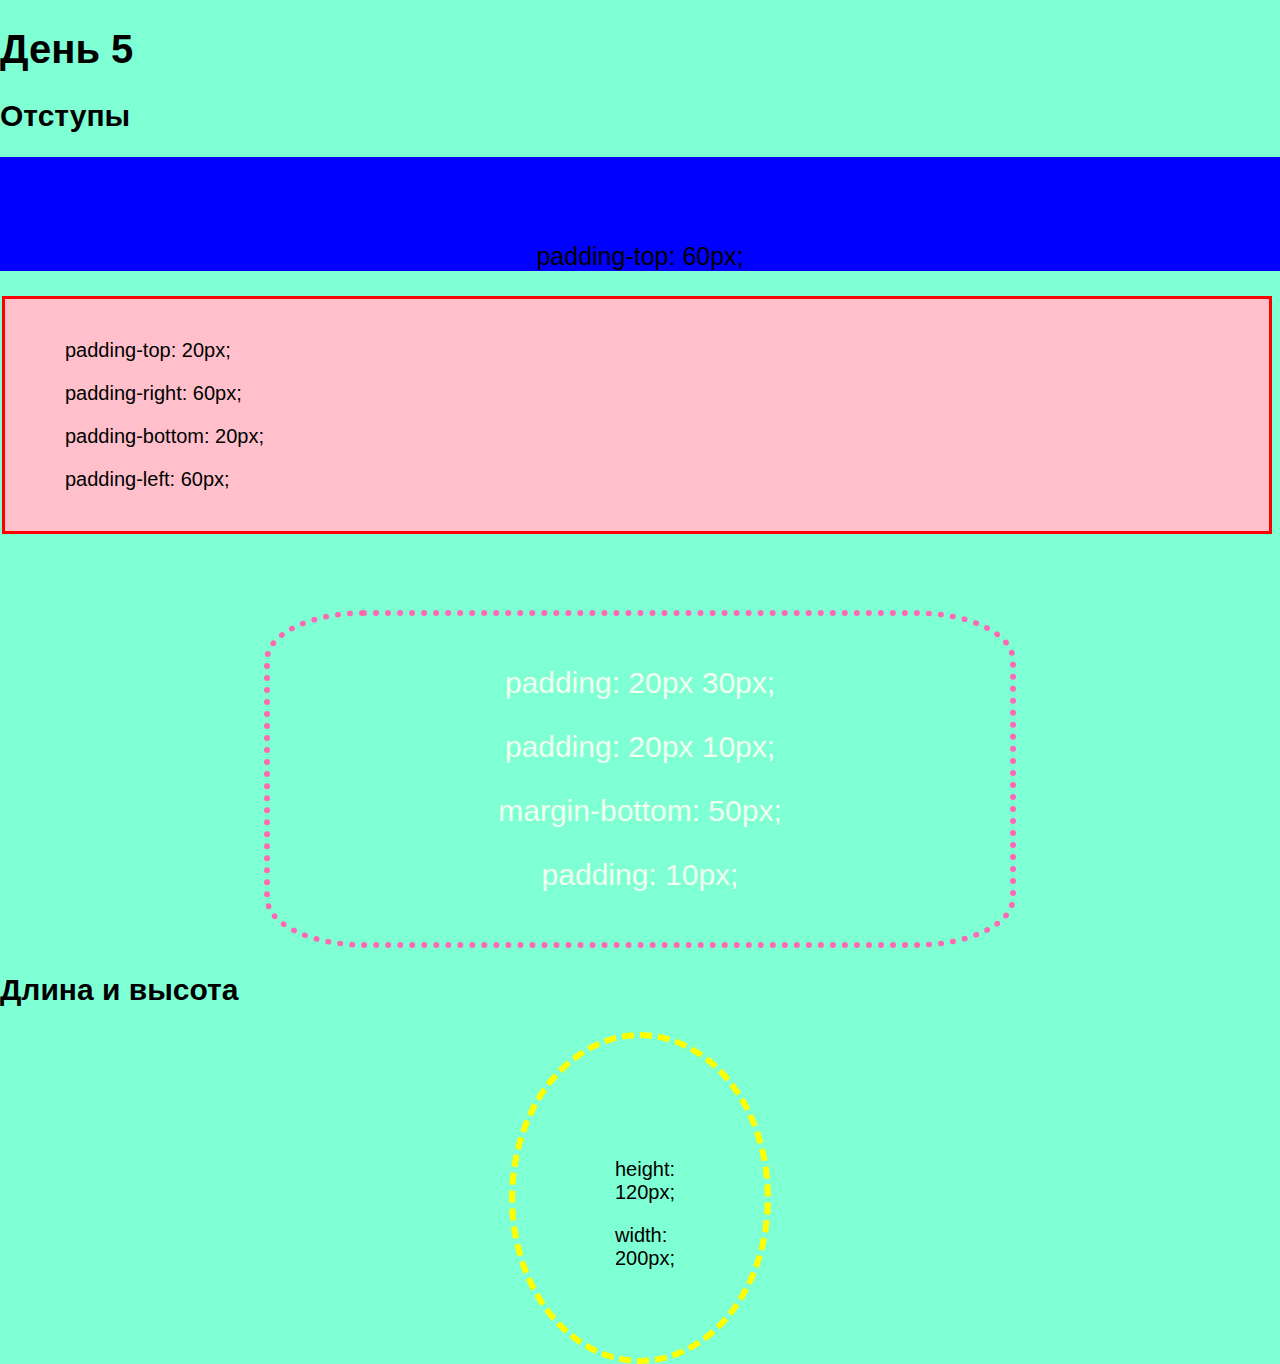
==== index.html @ 192b8429 "задание 5" ====
<!DOCTYPE html>
<html lang="en">
  <head>
    <meta charset="UTF-8" />
    <meta http-equiv="X-UA-Compatible" content="IE=edge" />
    <meta name="viewport" content="width=device-width, initial-scale=1.0" />
    <link rel="stylesheet" type="text/css" href="main.css" />
    <title>Document</title>
    <style>
      form {
        border: 3px dashed tomato;
      }
    </style>
  </head>

  <body>
    <div class="wrapper">
      <main class="page">
        <h1>День 5</h1>
        <h2>Отступы</h2>
        <div class="padding-60">
          <p>padding-top: 60px;</p>
        </div>
        <div class="padding-20-80">
          <p>padding-top: 20px;</p>
          <p>padding-right: 60px;</p>
          <p>padding-bottom: 20px;</p>
          <p>padding-left: 60px;</p>
        </div>

        <div class="margin">
          <p>padding: 20px 30px;</p>
          <div class="margin-bottom">
            <p>padding: 20px 10px;</p>
            <p>margin-bottom: 50px;</p>
          </div>
          <div class="padding-10">
            <p>padding: 10px;</p>
          </div>
        </div>

        <h2>Длина и высота</h2>
        <div class="height">
          <p>height: 120px;</p>
          <p>width: 200px;</p>
        </div>
      </main>
    </div>
  </body>
</html>
---- main.css ----
@import url('https://fonts.googleapis.com/css2?family=Roboto:wght@500;700;900&display=swap');

body {
    color: color gainsboro;
    font-size: 20px;
    padding: 0;
    margin: 0;
    font-family: sans-serif;
    background-color: aquamarine;
}

.padding-60 {
    padding-top: 60px;
    font-size: 25px;
    background: blue;
    text-align: center;
}

.padding-20-80 {
    padding: 20px 60px 20px 60px;
    border: 3px solid red;
    margin: 20px 8px 76px 2px;
    background: pink;
    text-align: justify;
}

.margin {
    padding: 20px;
    font-size: 30px;
    border: 6px dotted hotpink;
    margin: 0 auto;
    border-radius: 100px 100px / 50px;
    width: 700px;
    text-align: center;
    color:honeydew;
    background-image: url(https://s00.yaplakal.com/pics/pics_preview/1/5/3/15822351.jpg);
}

.height {
    border: 6px dashed yellow;
    margin: 0 auto 0;
    height: 120px;
    width: 50px;
    padding: 100px;
    border-radius: 50%;
    text-align: center;
}
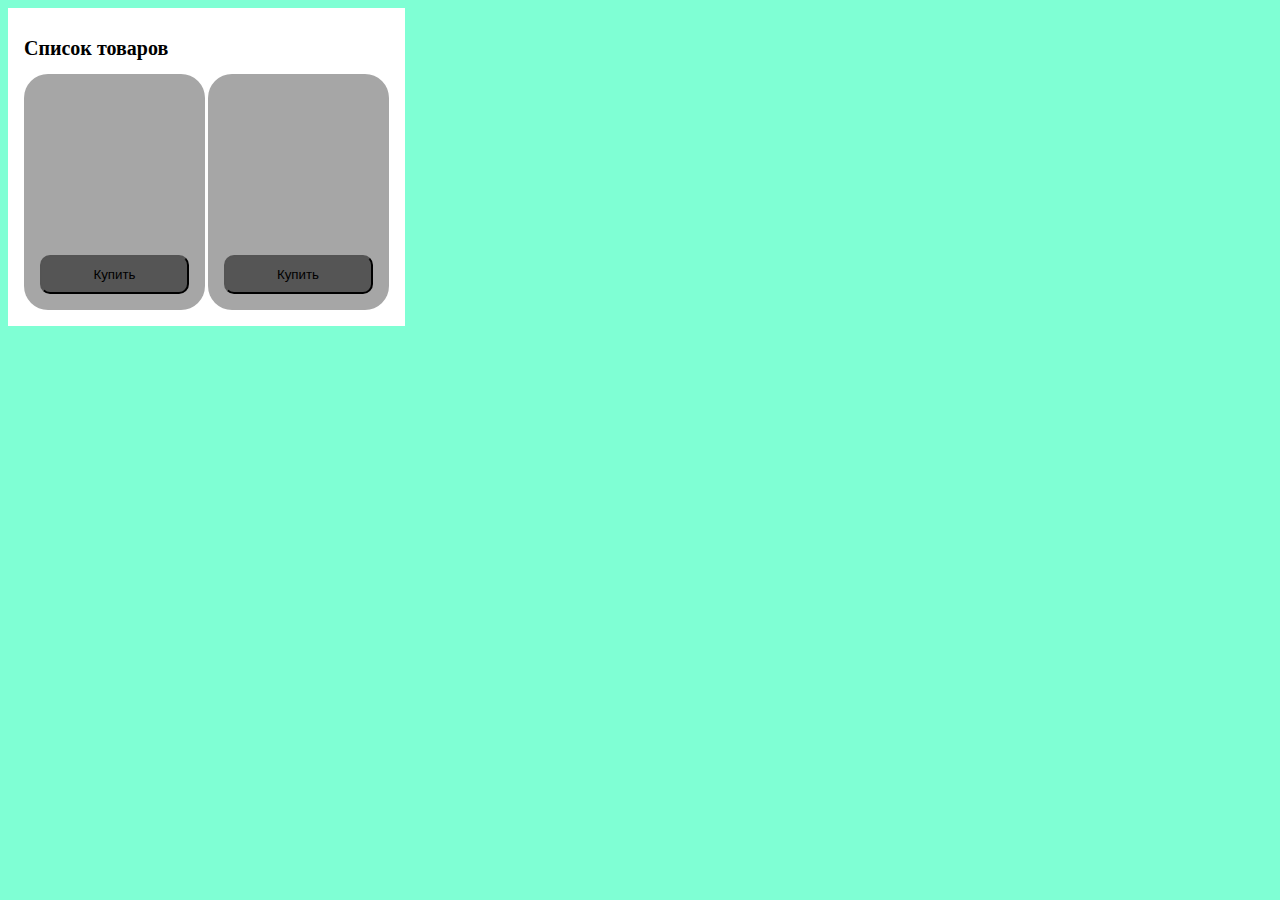
==== commit 14f83417: "Задание 6" ====
--- a/index.html
+++ b/index.html
@@ -6,45 +6,18 @@
     <meta name="viewport" content="width=device-width, initial-scale=1.0" />
     <link rel="stylesheet" type="text/css" href="main.css" />
     <title>Document</title>
-    <style>
-      form {
-        border: 3px dashed tomato;
-      }
-    </style>
   </head>
-
   <body>
-    <div class="wrapper">
-      <main class="page">
-        <h1>День 5</h1>
-        <h2>Отступы</h2>
-        <div class="padding-60">
-          <p>padding-top: 60px;</p>
-        </div>
-        <div class="padding-20-80">
-          <p>padding-top: 20px;</p>
-          <p>padding-right: 60px;</p>
-          <p>padding-bottom: 20px;</p>
-          <p>padding-left: 60px;</p>
-        </div>
-
-        <div class="margin">
-          <p>padding: 20px 30px;</p>
-          <div class="margin-bottom">
-            <p>padding: 20px 10px;</p>
-            <p>margin-bottom: 50px;</p>
-          </div>
-          <div class="padding-10">
-            <p>padding: 10px;</p>
-          </div>
-        </div>
-
-        <h2>Длина и высота</h2>
-        <div class="height">
-          <p>height: 120px;</p>
-          <p>width: 200px;</p>
-        </div>
-      </main>
+    <div class="whiteblock">
+      <h1>Список товаров</h1>
+      <div class="greyblock">
+        <div class="goldblock"></div>
+        <button type="button" class="buttonblock">Купить</button>
+      </div>
+      <div class="greyblock">
+        <div class="goldblock"></div>
+        <button type="button" class="buttonblock">Купить</button>
+      </div>
     </div>
   </body>
 </html>
--- a/main.css
+++ b/main.css
@@ -1,47 +1,38 @@
 @import url('https://fonts.googleapis.com/css2?family=Roboto:wght@500;700;900&display=swap');
 
 body {
-    color: color gainsboro;
-    font-size: 20px;
-    padding: 0;
-    margin: 0;
-    font-family: sans-serif;
     background-color: aquamarine;
 }
 
-.padding-60 {
-    padding-top: 60px;
-    font-size: 25px;
-    background: blue;
-    text-align: center;
+.whiteblock {
+    font-size: 10px;
+    padding: 16px;
+    background: white;
+    display: inline-block;
 }
 
-.padding-20-80 {
-    padding: 20px 60px 20px 60px;
-    border: 3px solid red;
-    margin: 20px 8px 76px 2px;
-    background: pink;
-    text-align: justify;
+.greyblock {
+    background-color:rgba(166, 166, 166, 1);
+    padding: 16px;
+    display: inline-block;
+    border-radius: 24px;
+
 }
 
-.margin {
-    padding: 20px;
-    font-size: 30px;
-    border: 6px dotted hotpink;
-    margin: 0 auto;
-    border-radius: 100px 100px / 50px;
-    width: 700px;
-    text-align: center;
-    color:honeydew;
-    background-image: url(https://s00.yaplakal.com/pics/pics_preview/1/5/3/15822351.jpg);
+
+.goldblock {
+    background-image:url('https://pic.rutubelist.ru/user/9e/bb/9ebb0a20134240161427f5950ea7a2d9.jpg');
+    width: 149px;
+    aspect-ratio: 1;
+    border-radius: 16px;
 }
 
-.height {
-    border: 6px dashed yellow;
-    margin: 0 auto 0;
-    height: 120px;
-    width: 50px;
-    padding: 100px;
-    border-radius: 50%;
+.buttonblock {
+    background-color: rgba(85, 85, 85, 1);
+    margin-top: 16px;
+    padding: 10px 0;
+    border-radius: 10px;
+    width: 100%;
     text-align: center;
-}
+    display:block;
+}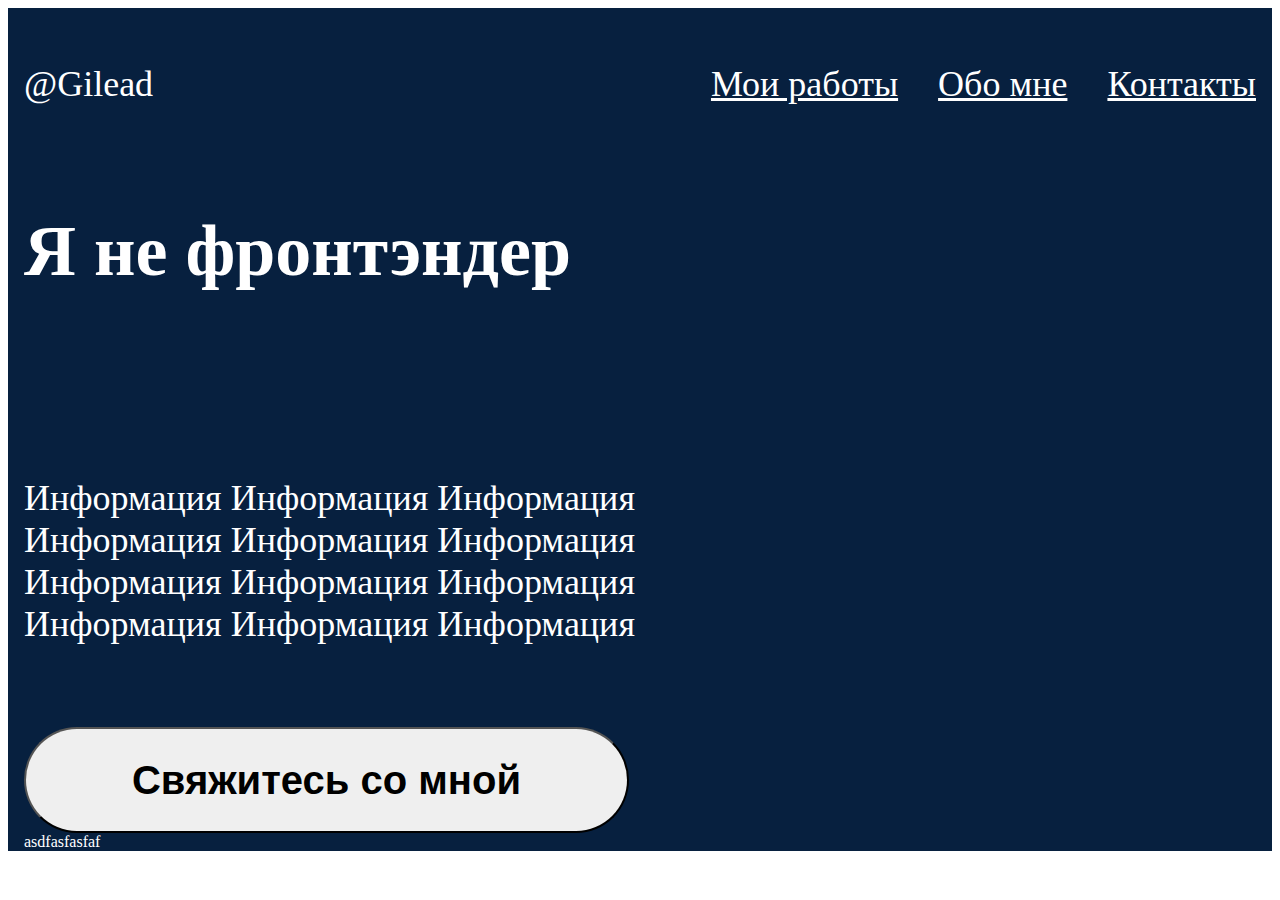
==== commit f6dc29fe: "zadanie 8 not finished" ====
--- a/index.html
+++ b/index.html
@@ -4,20 +4,38 @@
     <meta charset="UTF-8" />
     <meta http-equiv="X-UA-Compatible" content="IE=edge" />
     <meta name="viewport" content="width=device-width, initial-scale=1.0" />
-    <link rel="stylesheet" type="text/css" href="main.css" />
+    <link rel="stylesheet" type="text/css" href="./styles/_main.css" />
     <title>Document</title>
   </head>
   <body>
-    <div class="whiteblock">
-      <h1>Список товаров</h1>
-      <div class="greyblock">
-        <div class="goldblock"></div>
-        <button type="button" class="buttonblock">Купить</button>
+    <header class="header">
+      <div class="container">
+        <div class="header__content">
+          <div class="header__nickname">@Gilead</div>
+
+          <nav class="header__nav">
+            <a class="header__nav-link" href="#Моиработы">Мои работы</a>
+            <a class="header__nav-link" href="#Обомне">Обо мне</a>
+            <a class="header__nav-link" href="#Контакты">Контакты</a>
+          </nav>
+        </div>
       </div>
-      <div class="greyblock">
-        <div class="goldblock"></div>
-        <button type="button" class="buttonblock">Купить</button>
+    </header>
+
+    <section class="start-screen">
+      <div class="container">
+        <div class="start-screen__content">
+          <div class="start-screen__content-text">
+            <h1>Я не фронтэндер</h1>
+            <p>
+              Информация Информация Информация Информация Информация Информация Информация Информация Информация
+              Информация Информация Информация
+            </p>
+          </div>
+          <button class="start-screen__content-button">Свяжитесь со мной</button>
+        </div>
+        <div class="start-screen__image">asdfasfasfaf</div>
       </div>
-    </div>
+    </section>
   </body>
 </html>
--- a/styles/_main.css
+++ b/styles/_main.css
@@ -0,0 +1,4 @@
+@import url('./common.css');
+@import url('./container.css');
+@import url('./header.css');
+@import url('./start-screen.css');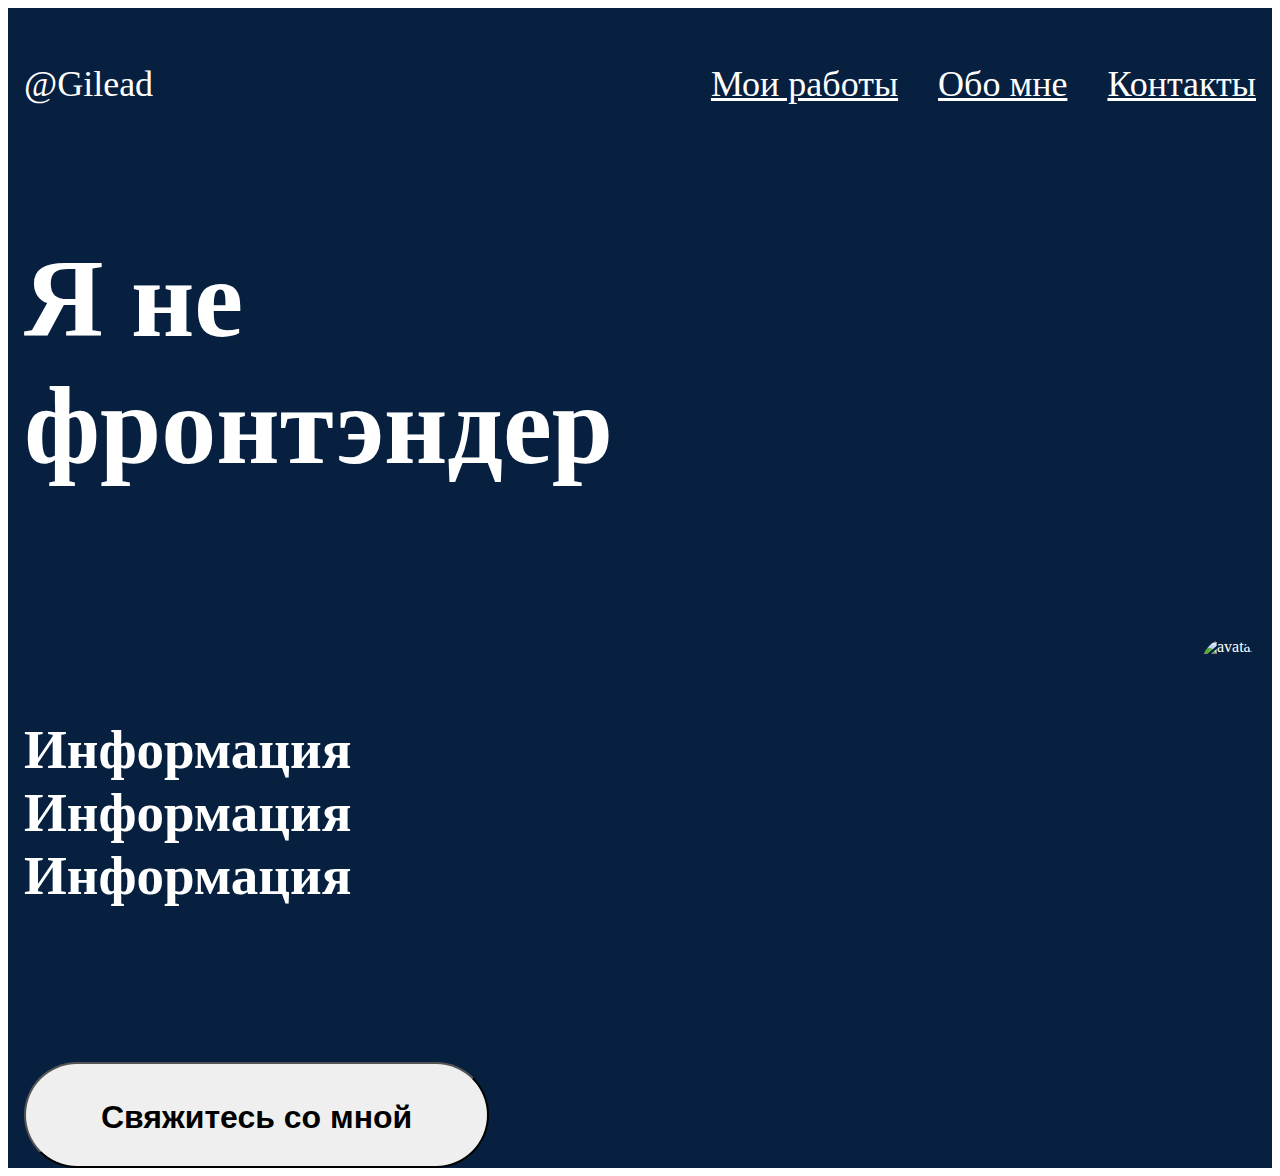
==== commit a1e789d1: "8 zaversheno" ====
--- a/index.html
+++ b/index.html
@@ -25,17 +25,17 @@
     <section class="start-screen">
       <div class="container">
         <div class="start-screen__content">
-          <div class="start-screen__content-text">
+          <div class="start-screen__text">
             <h1>Я не фронтэндер</h1>
             <p>
-              Информация Информация Информация Информация Информация Информация Информация Информация Информация
               Информация Информация Информация
             </p>
+            <button class="start-screen__content-button">Свяжитесь со мной</button>
           </div>
-          <button class="start-screen__content-button">Свяжитесь со мной</button>
+        <div class="start-screen__image"> <img src="https://a.d-cd.net/4iQCZFtcD2gSihjGS6jhuJ1tt-w-960.jpg" alt="avatar" class="profile_photo">
         </div>
-        <div class="start-screen__image">asdfasfasfaf</div>
       </div>
+      
     </section>
   </body>
 </html>
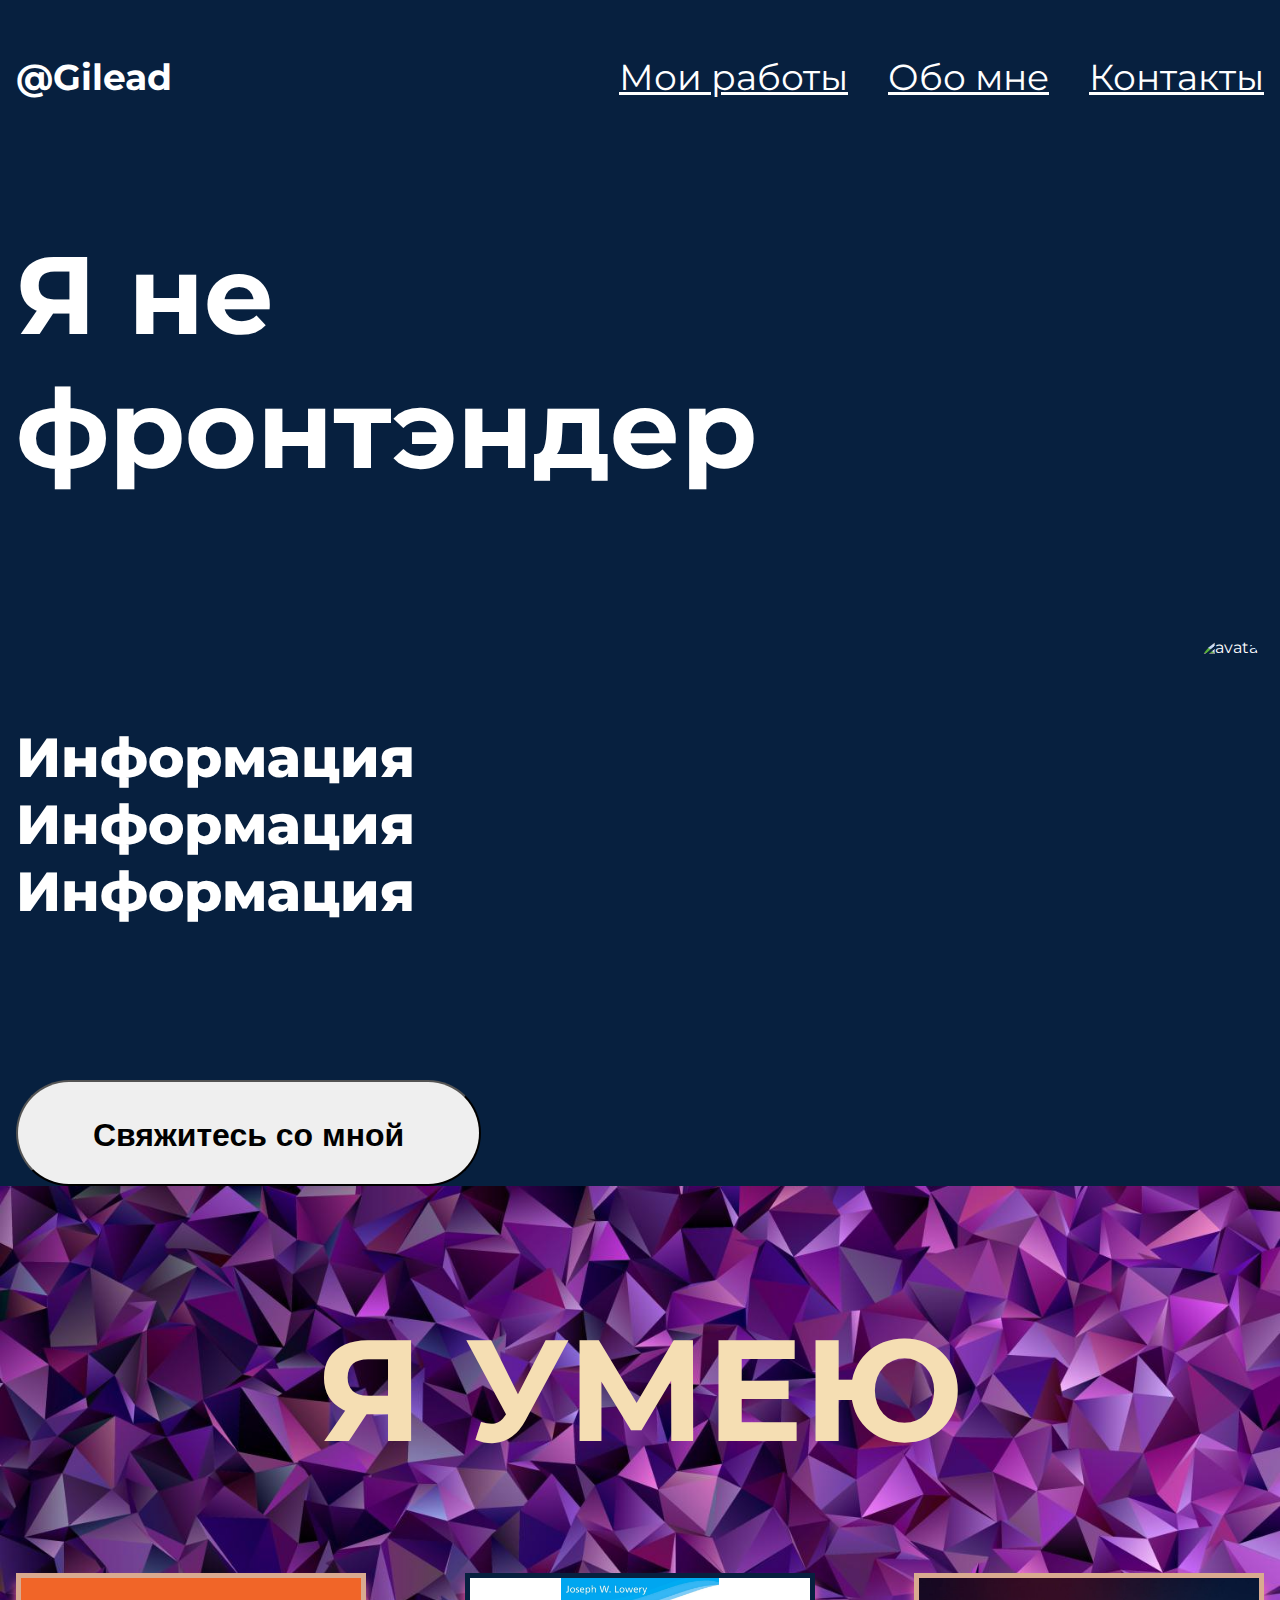
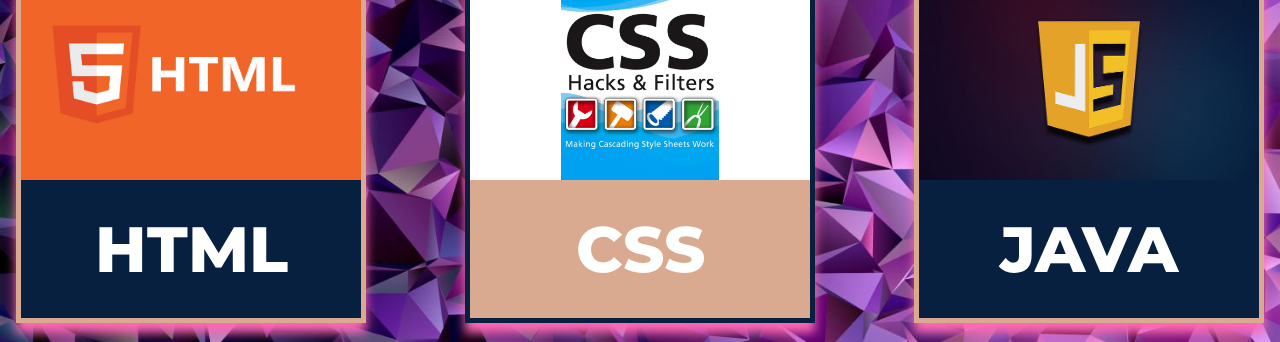
==== commit a488e620: "10 zadanie (2nd page finished)" ====
--- a/index.html
+++ b/index.html
@@ -35,7 +35,47 @@
         <div class="start-screen__image"> <img src="https://a.d-cd.net/4iQCZFtcD2gSihjGS6jhuJ1tt-w-960.jpg" alt="avatar" class="profile_photo">
         </div>
       </div>
-      
     </section>
+
+
+    <section class="whatcanido">
+      <div class="container">
+          <div class="whatcanido__text">
+            <h1>Я УМЕЮ</h1>
+            <p></p>
+        </div>
+
+        <div class="whatcanido__content">
+          <div class="whatcanido__block-block">
+          <div class="whatcanido__block">
+                <div class="whatcanido__img">
+                    <img src="html.jpg" alt="" class="whatcanido__picture">
+                </div>
+                <p class="whatcanido__other-text">
+                    HTML
+                </p>
+            </div>
+
+            <div class="whatcanido__block">
+                <div class="whatcanido__img whatcanido__img--css">
+                    <img src="css.jpg" alt="" class="whatcanido__picture">
+                </div>
+                <p class="whatcanido__other-text">
+                    CSS
+                </p>
+            </div>
+
+            <div class="whatcanido__block">
+                <div class="whatcanido__img">
+                    <img src="js.jpg" alt="" class="whatcanido__picture">
+                </div>
+                <p class="whatcanido__other-text">
+                    JAVA
+                </p>
+            </div>
+          </div>
+        </div>
+    </div>
+</section>
   </body>
 </html>
--- a/styles/_main.css
+++ b/styles/_main.css
@@ -1,4 +1,5 @@
 @import url('./common.css');
 @import url('./container.css');
 @import url('./header.css');
-@import url('./start-screen.css');+@import url('./start-screen.css');
+@import url('./whatcanido.css');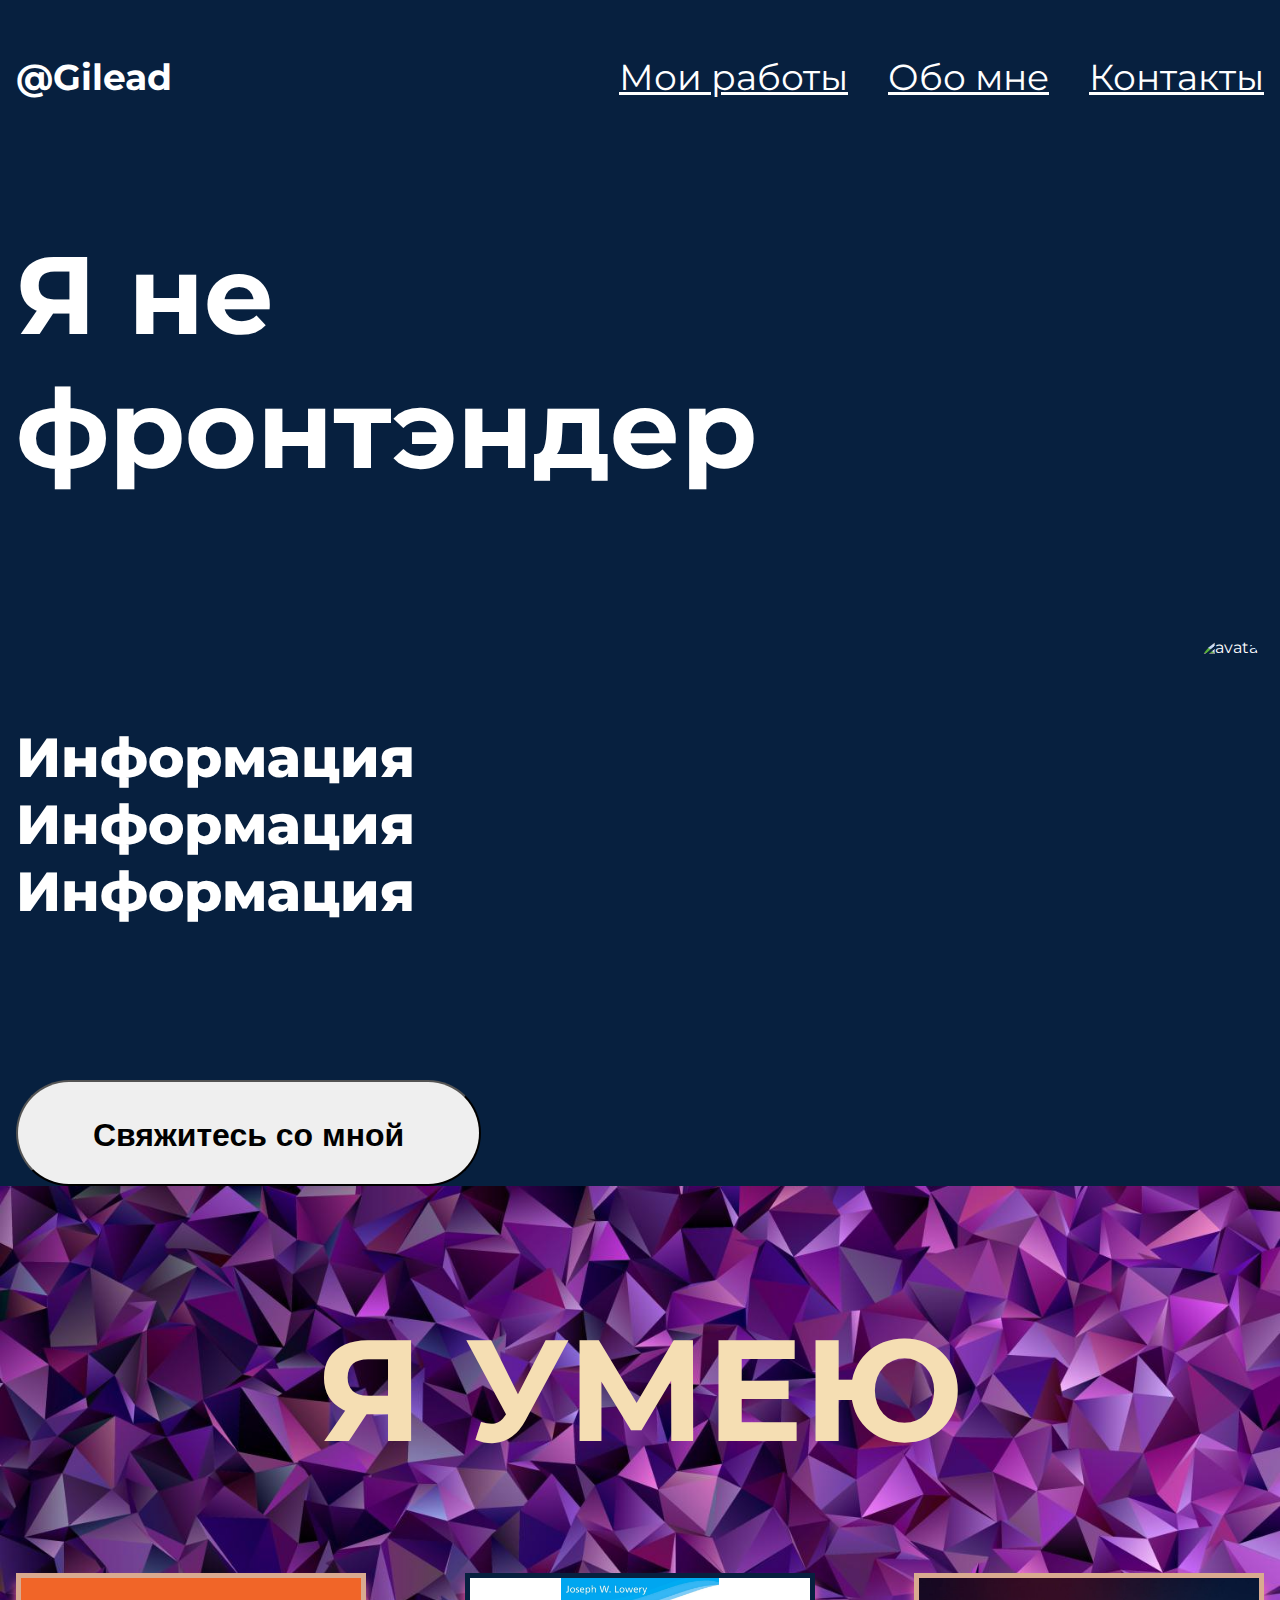
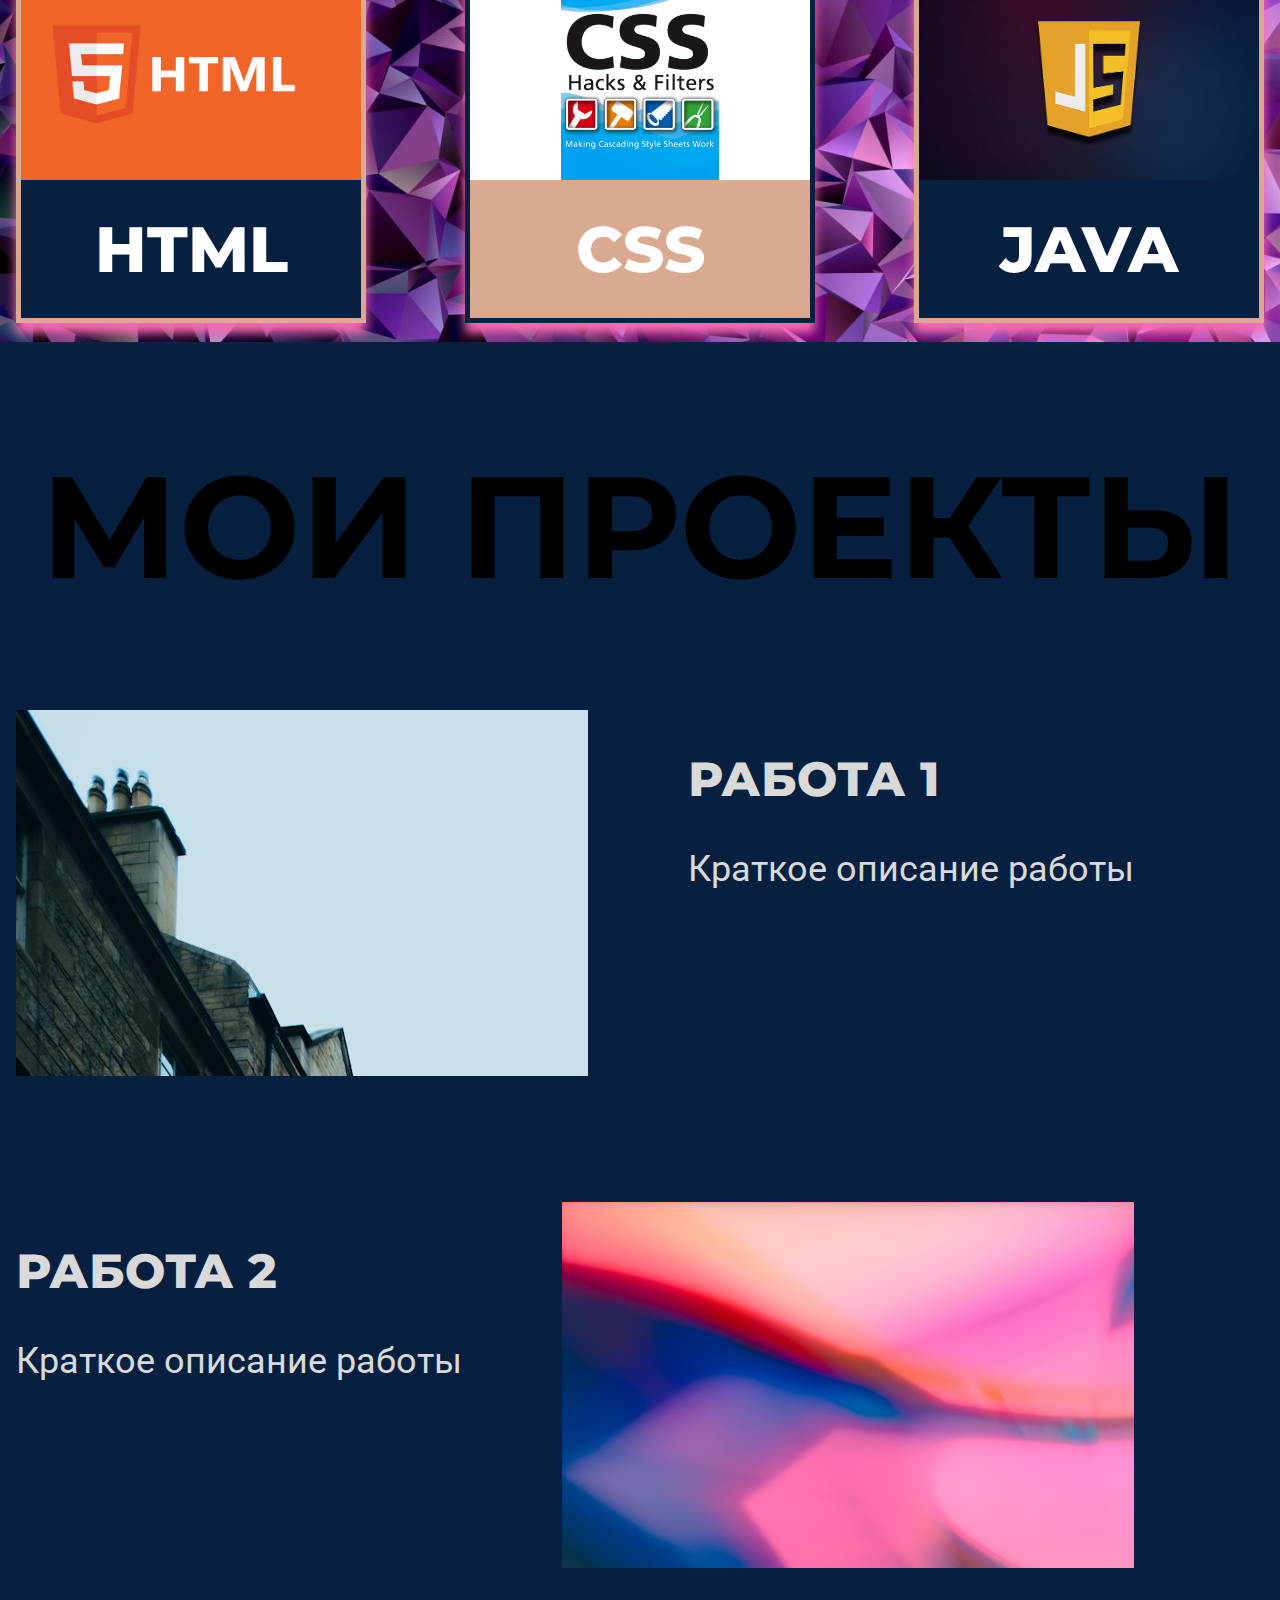
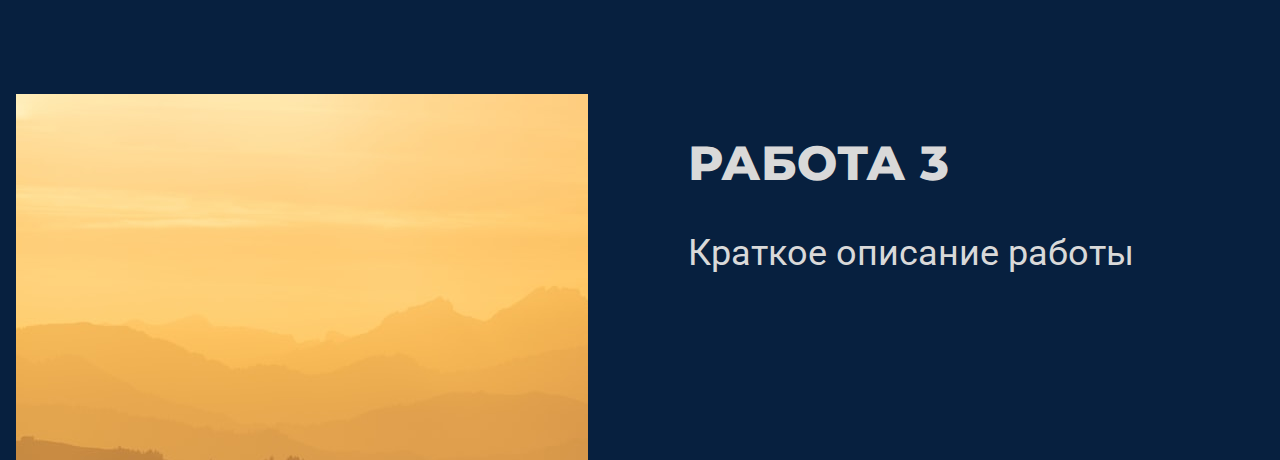
==== commit daebe89f: "10 maybe odne" ====
--- a/index.html
+++ b/index.html
@@ -77,5 +77,42 @@
         </div>
     </div>
 </section>
+
+<section class="work">
+  <div class="container">
+      <div class="work__text">
+          <h1>МОИ ПРОЕКТЫ</h1>
+          <p></p>
+      </div>
+      <div class="work__class">
+          <div class="work__block">
+              <div class="work__img">
+                  <img src="work1.jpg" alt="" class="work__picture">
+              </div>
+              <div class="work__name">
+              <h2 class="work__word">РАБОТА 1</h2>
+              <p class="work__description">Краткое описание работы</p>
+              </div>
+          </div>
+          <div class="work__block">
+              <div class="work__img">
+                  <img src="work2.jpg" alt="" class="work__picture">
+              </div>
+              <div class="work__name">
+              <h2 class="work__word">РАБОТА 2</h2>
+              <p class="work__description">Краткое описание работы</p>
+              </div>
+          </div>
+          <div class="work__block">
+              <div class="work__img">
+                  <img src="work3.jpg" alt="" class="work__picture">
+              </div>
+              <div class="work__name">
+              <h2 class="work__word"> РАБОТА 3</h2>
+              <p class="work__description"> Краткое описание работы</p>
+              </div>
+          </div>
+      </div>
+      </section>
   </body>
 </html>
--- a/styles/_main.css
+++ b/styles/_main.css
@@ -2,4 +2,5 @@
 @import url('./container.css');
 @import url('./header.css');
 @import url('./start-screen.css');
-@import url('./whatcanido.css');+@import url('./whatcanido.css');
+@import url('./work.css');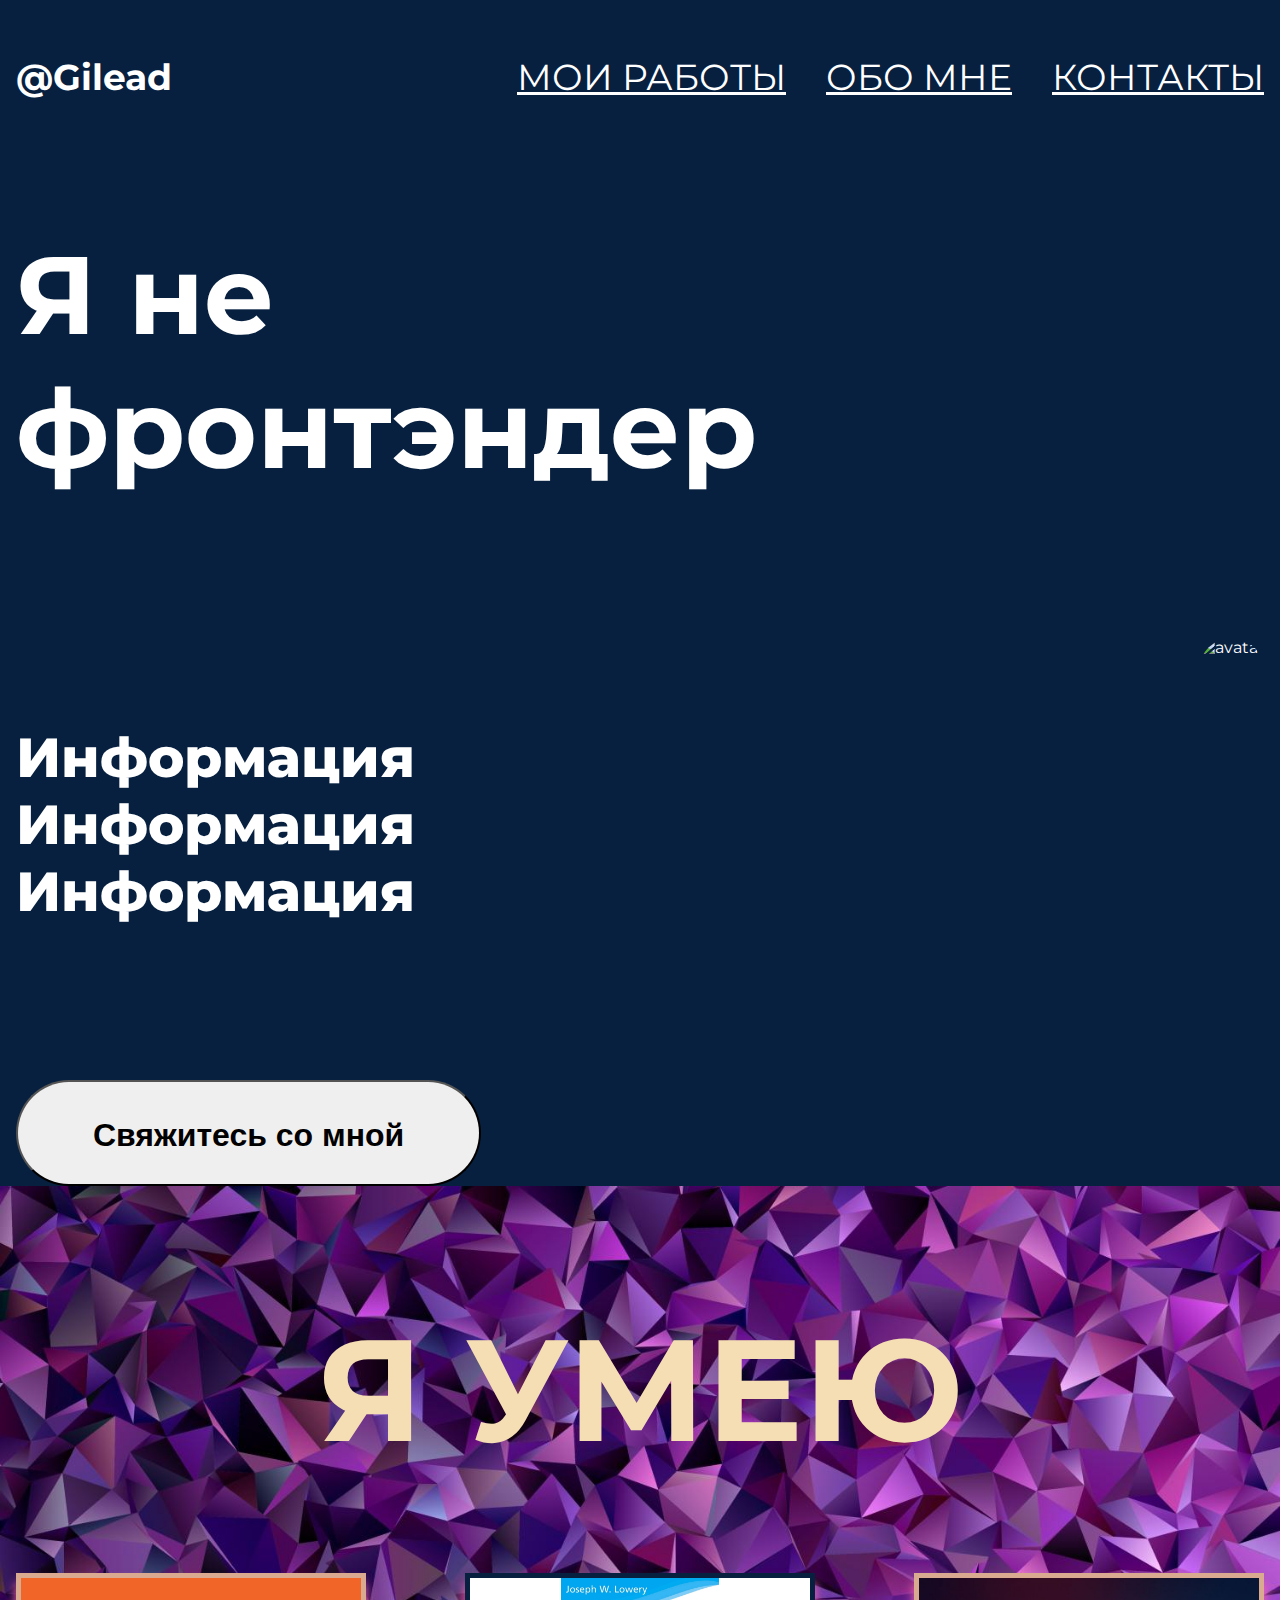
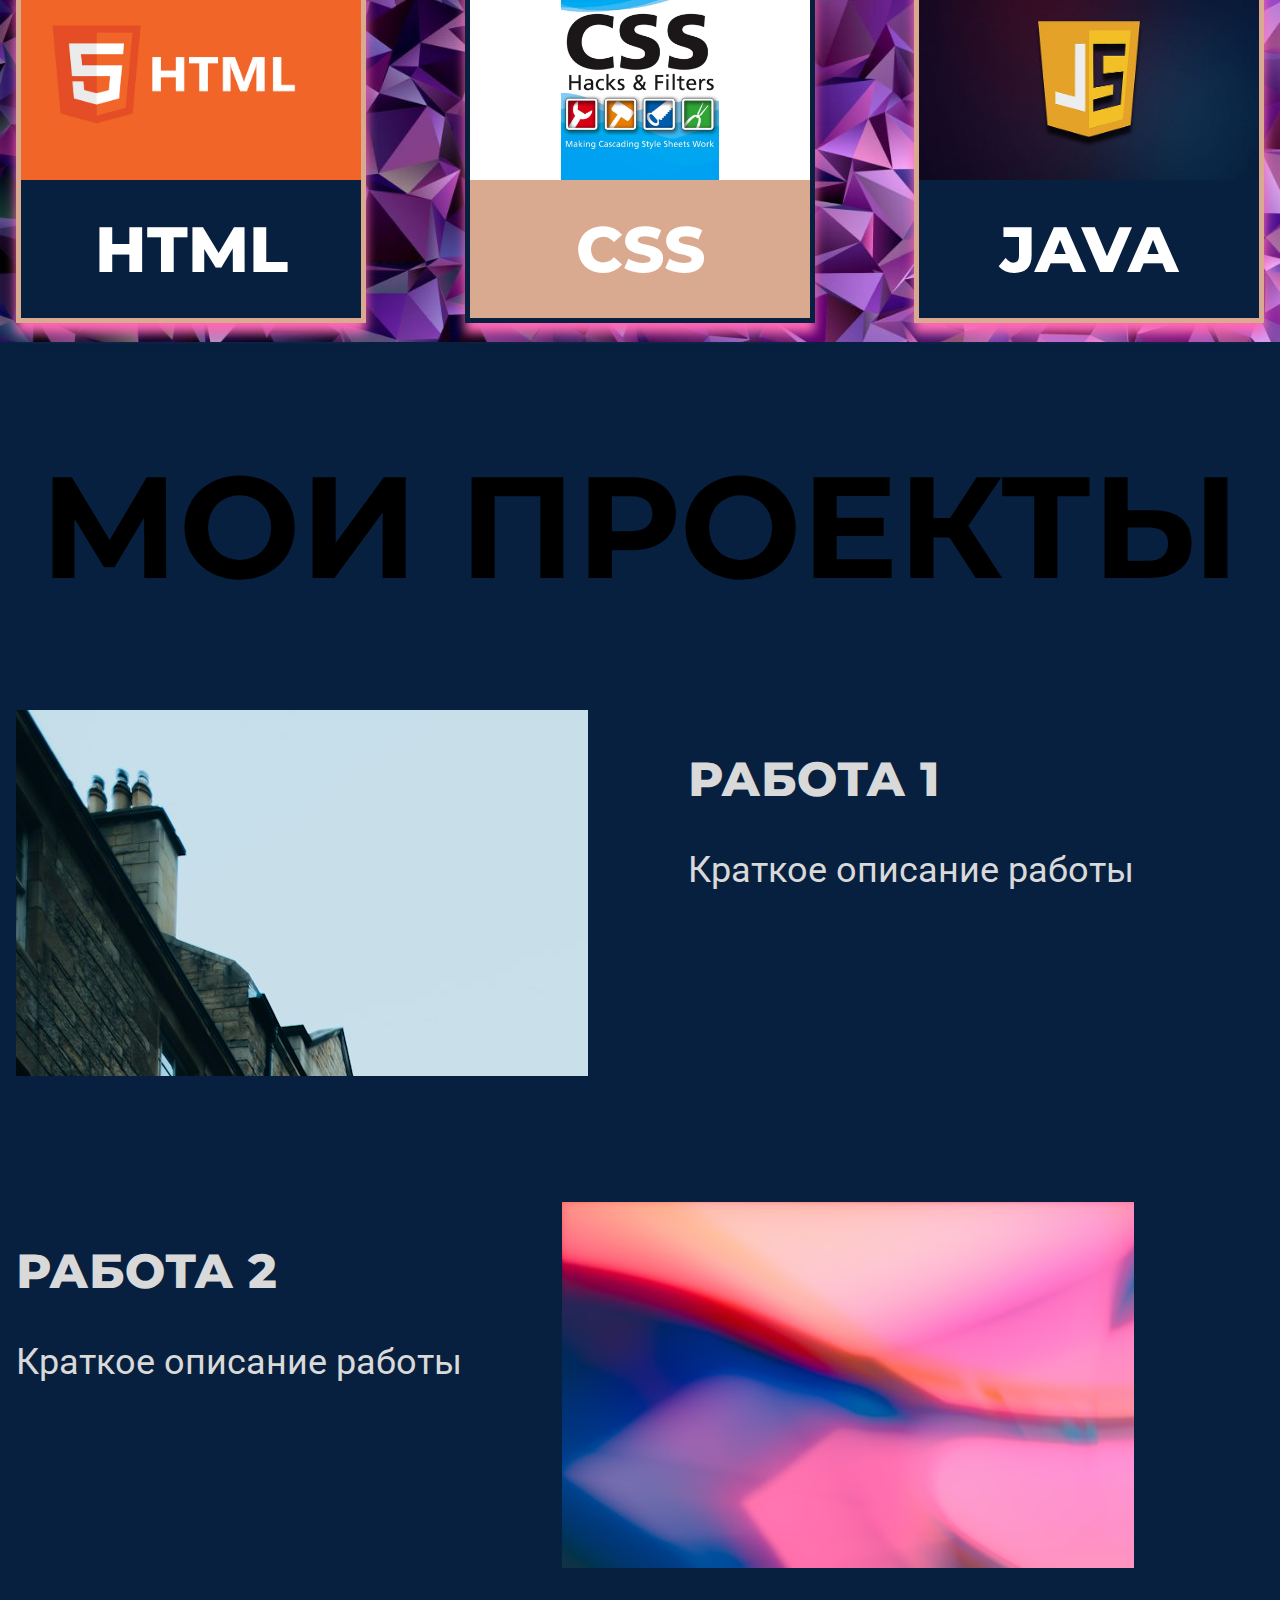
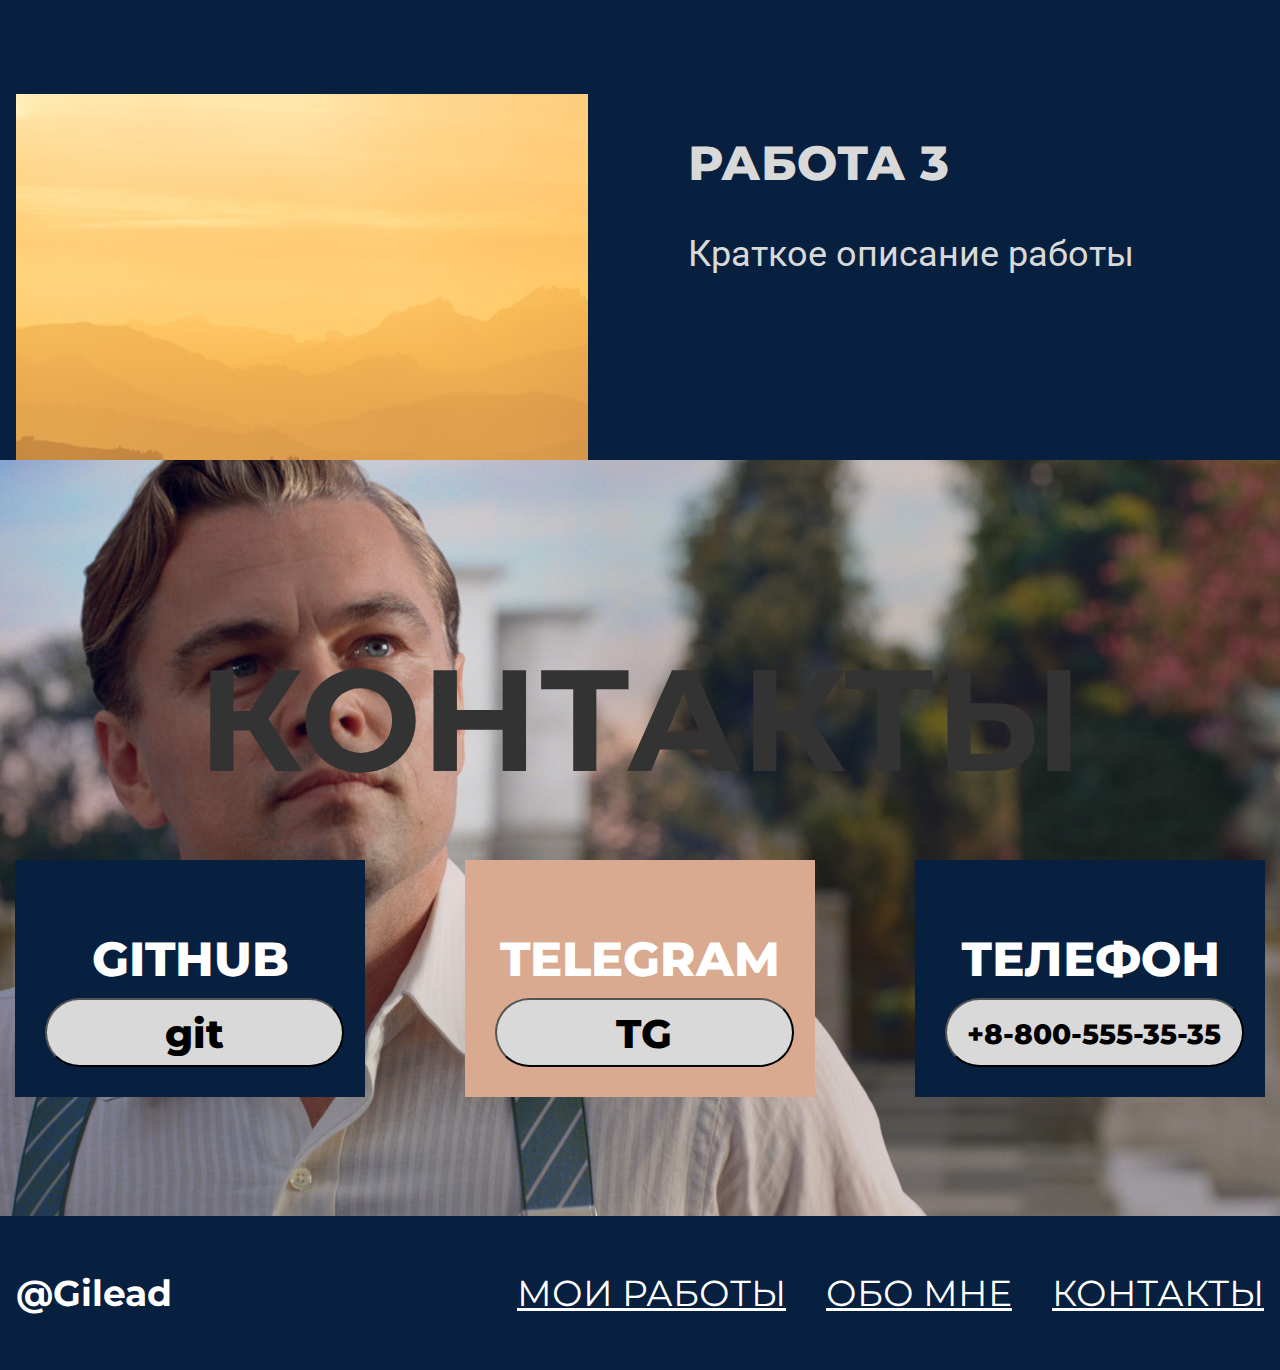
==== commit e2d7f06c: "12 sdelano" ====
--- a/index.html
+++ b/index.html
@@ -8,15 +8,16 @@
     <title>Document</title>
   </head>
   <body>
+
     <header class="header">
       <div class="container">
         <div class="header__content">
           <div class="header__nickname">@Gilead</div>
 
           <nav class="header__nav">
-            <a class="header__nav-link" href="#Моиработы">Мои работы</a>
-            <a class="header__nav-link" href="#Обомне">Обо мне</a>
-            <a class="header__nav-link" href="#Контакты">Контакты</a>
+            <a class="header__nav-link" href="#Моиработы">МОИ РАБОТЫ</a>
+            <a class="header__nav-link" href="#Обомне">ОБО МНЕ</a>
+            <a class="header__nav-link" href="#Контакты">КОНТАКТЫ</a>
           </nav>
         </div>
       </div>
@@ -27,92 +28,124 @@
         <div class="start-screen__content">
           <div class="start-screen__text">
             <h1>Я не фронтэндер</h1>
-            <p>
-              Информация Информация Информация
-            </p>
+            <p>Информация Информация Информация</p>
             <button class="start-screen__content-button">Свяжитесь со мной</button>
           </div>
-        <div class="start-screen__image"> <img src="https://a.d-cd.net/4iQCZFtcD2gSihjGS6jhuJ1tt-w-960.jpg" alt="avatar" class="profile_photo">
+          <div class="start-screen__image">
+            <img src="https://a.d-cd.net/4iQCZFtcD2gSihjGS6jhuJ1tt-w-960.jpg" alt="avatar" class="profile_photo" />
+          </div>
         </div>
       </div>
     </section>
 
-
     <section class="whatcanido">
       <div class="container">
-          <div class="whatcanido__text">
-            <h1>Я УМЕЮ</h1>
-            <p></p>
+        <div class="whatcanido__text">
+          <h1>Я УМЕЮ</h1>
+          <p></p>
         </div>
-
         <div class="whatcanido__content">
           <div class="whatcanido__block-block">
-          <div class="whatcanido__block">
-                <div class="whatcanido__img">
-                    <img src="html.jpg" alt="" class="whatcanido__picture">
-                </div>
-                <p class="whatcanido__other-text">
-                    HTML
-                </p>
+            <div class="whatcanido__block">
+              <div class="whatcanido__img">
+                <img src="html.jpg" alt="" class="whatcanido__picture" />
+              </div>
+              <p class="whatcanido__other-text">HTML</p>
             </div>
-
             <div class="whatcanido__block">
-                <div class="whatcanido__img whatcanido__img--css">
-                    <img src="css.jpg" alt="" class="whatcanido__picture">
-                </div>
-                <p class="whatcanido__other-text">
-                    CSS
-                </p>
+              <div class="whatcanido__img whatcanido__img--css">
+                <img src="css.jpg" alt="" class="whatcanido__picture" />
+              </div>
+              <p class="whatcanido__other-text">CSS</p>
             </div>
-
             <div class="whatcanido__block">
-                <div class="whatcanido__img">
-                    <img src="js.jpg" alt="" class="whatcanido__picture">
-                </div>
-                <p class="whatcanido__other-text">
-                    JAVA
-                </p>
+              <div class="whatcanido__img">
+                <img src="js.jpg" alt="" class="whatcanido__picture" />
+              </div>
+              <p class="whatcanido__other-text">JAVA</p>
             </div>
           </div>
         </div>
-    </div>
-</section>
+      </div>
+    </section>
 
-<section class="work">
-  <div class="container">
-      <div class="work__text">
+    <section class="work">
+      <div class="container">
+        <div class="work__text">
           <h1>МОИ ПРОЕКТЫ</h1>
           <p></p>
-      </div>
-      <div class="work__class">
+        </div>
+        <div class="work__class">
           <div class="work__block">
-              <div class="work__img">
-                  <img src="work1.jpg" alt="" class="work__picture">
-              </div>
-              <div class="work__name">
+            <div class="work__img">
+              <img src="work1.jpg" alt="" class="work__picture" />
+            </div>
+            <div class="work__name">
               <h2 class="work__word">РАБОТА 1</h2>
               <p class="work__description">Краткое описание работы</p>
-              </div>
+            </div>
           </div>
           <div class="work__block">
-              <div class="work__img">
-                  <img src="work2.jpg" alt="" class="work__picture">
-              </div>
-              <div class="work__name">
+            <div class="work__img">
+              <img src="work2.jpg" alt="" class="work__picture" />
+            </div>
+            <div class="work__name">
               <h2 class="work__word">РАБОТА 2</h2>
               <p class="work__description">Краткое описание работы</p>
-              </div>
+            </div>
           </div>
           <div class="work__block">
-              <div class="work__img">
-                  <img src="work3.jpg" alt="" class="work__picture">
-              </div>
-              <div class="work__name">
-              <h2 class="work__word"> РАБОТА 3</h2>
-              <p class="work__description"> Краткое описание работы</p>
-              </div>
+            <div class="work__img">
+              <img src="work3.jpg" alt="" class="work__picture" />
+            </div>
+            <div class="work__name">
+              <h2 class="work__word">РАБОТА 3</h2>
+              <p class="work__description">Краткое описание работы</p>
+            </div>
           </div>
+        </div>
       </div>
-      </section>
+    </section>
+
+    <section id="contacts" class="link">
+      <div class="container">
+        <div class="link__text">
+          <h1>КОНТАКТЫ</h1>
+        </div>
+        <div class="link__class">
+          <div class="link__block">
+            <h2 class="link__name">GITHUB</h2>
+            <form action="https://github.com/Gilead-slaid/front-vadim" target="_blank">
+              <button class="link__button">git</button>
+            </form>
+          </div>
+          <div class="link__block">
+            <h2 class="link__name">TELEGRAM</h2>
+            <form action="https://t.me/s/manytech_ugntu" target="_blank">
+              <button class="link__button">TG</button>
+            </form>
+          </div>
+          <div class="link__block">
+            <h2 class="link__name">ТЕЛЕФОН</h2>
+            <form action="https://gilead-slaid.github.io/front-vadim/" target="_blank">
+              <button class="link__button--cell">+8-800-555-35-35</button>
+            </form>
+          </div>
+        </div>
+      </div>
+    </section>
+    
+    <footer class="footer">
+      <div class="container">
+        <div class="footer__content">
+          <div class="footer__nickname">@Gilead</div>
+          <nav class="footer__nav">
+            <a class="footer__nav-link"  href="#works">МОИ РАБОТЫ</a>
+            <a class="footer__nav-link" href="#about">ОБО МНЕ</a>
+            <a class="footer__nav-link" href="#contacts">КОНТАКТЫ</a>
+          </nav>
+        </div>
+      </div>
+    </footer>
   </body>
 </html>
--- a/styles/_main.css
+++ b/styles/_main.css
@@ -3,4 +3,6 @@
 @import url('./header.css');
 @import url('./start-screen.css');
 @import url('./whatcanido.css');
-@import url('./work.css');+@import url('./work.css');
+@import url('./link.css');
+@import url('./footer.css');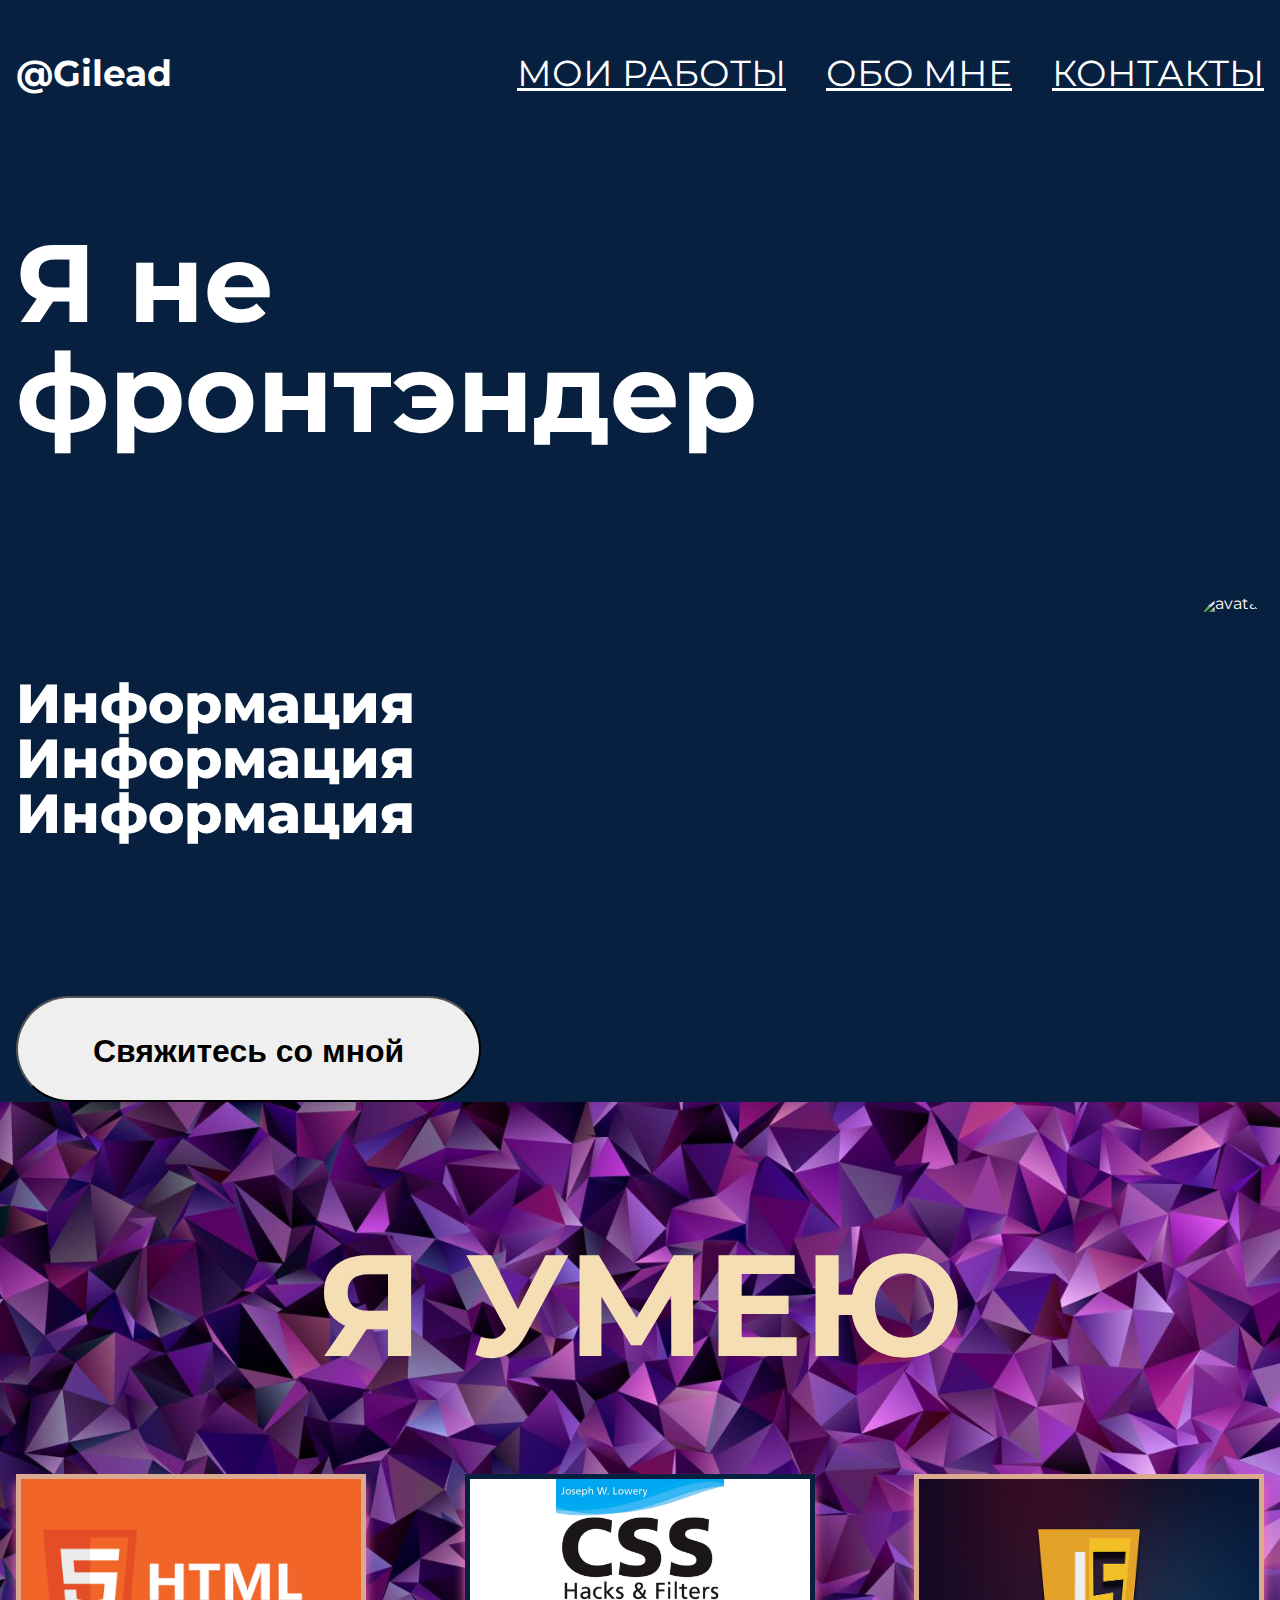
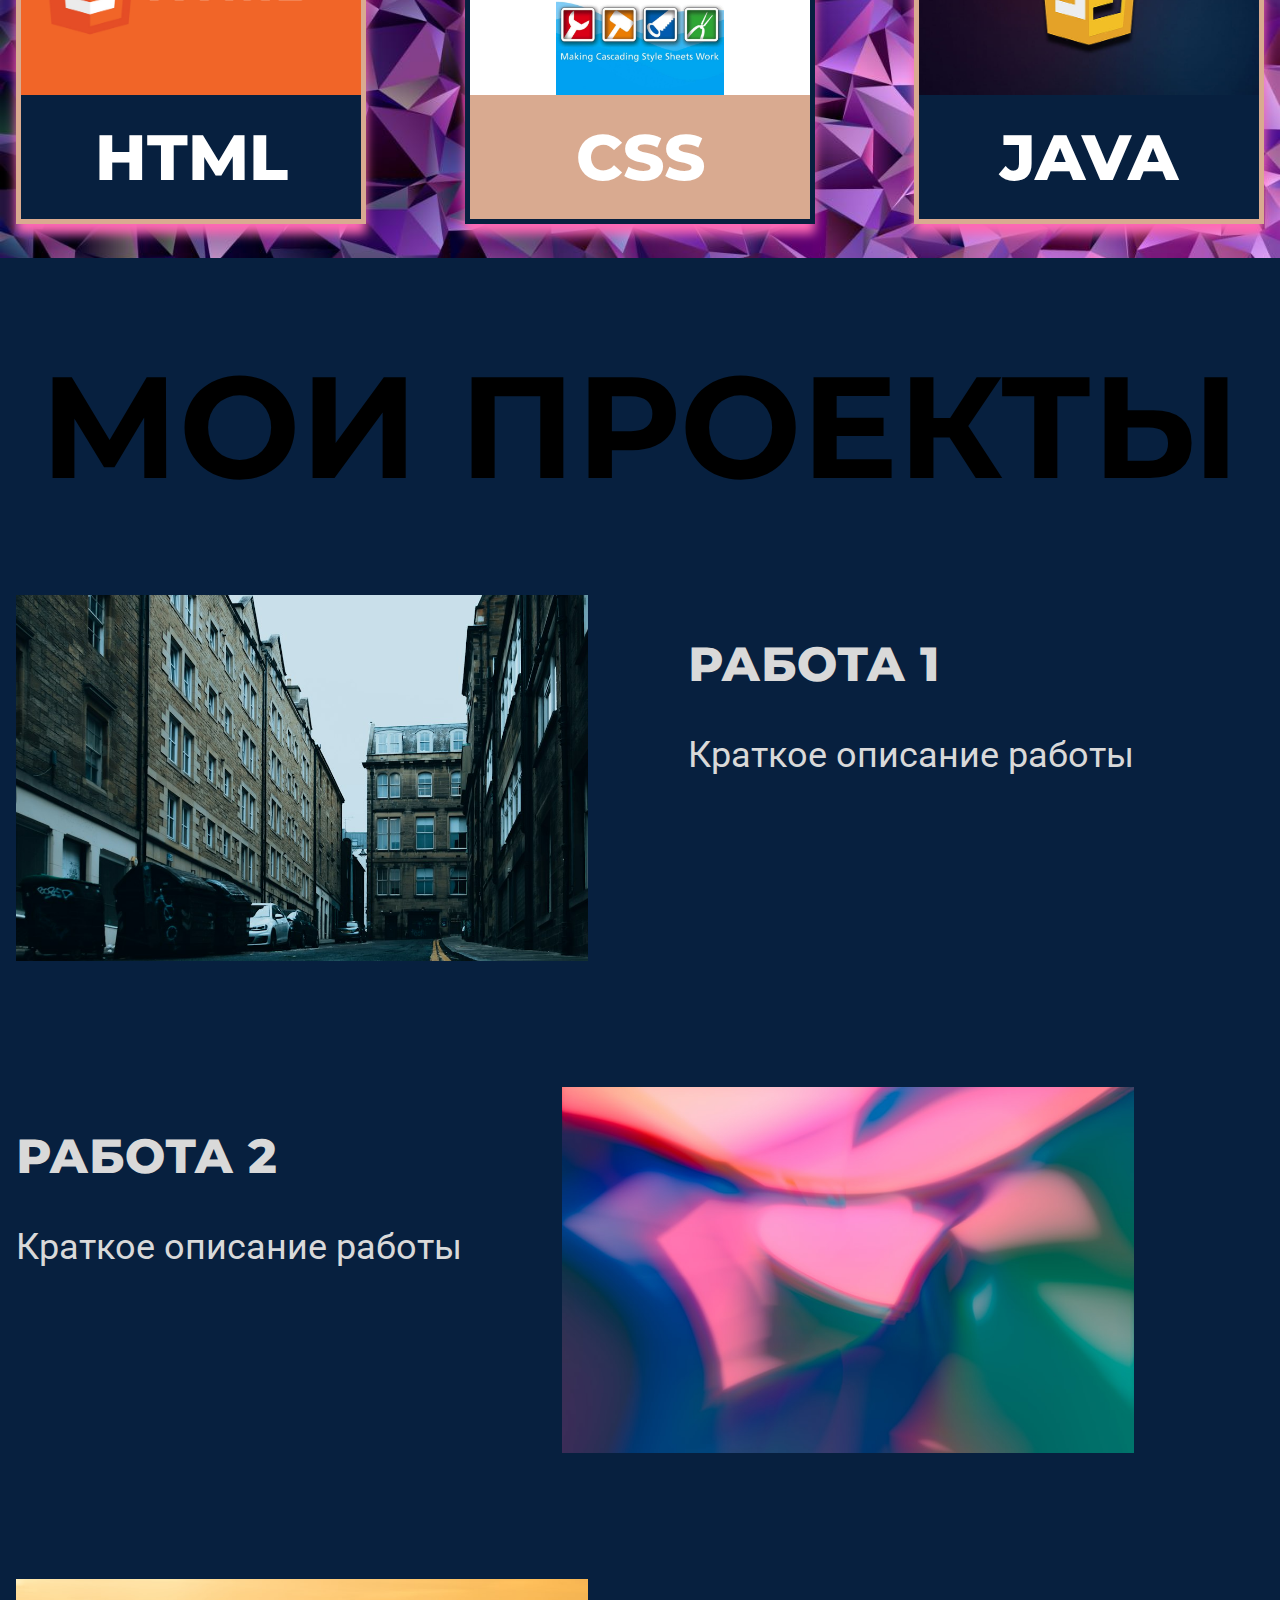
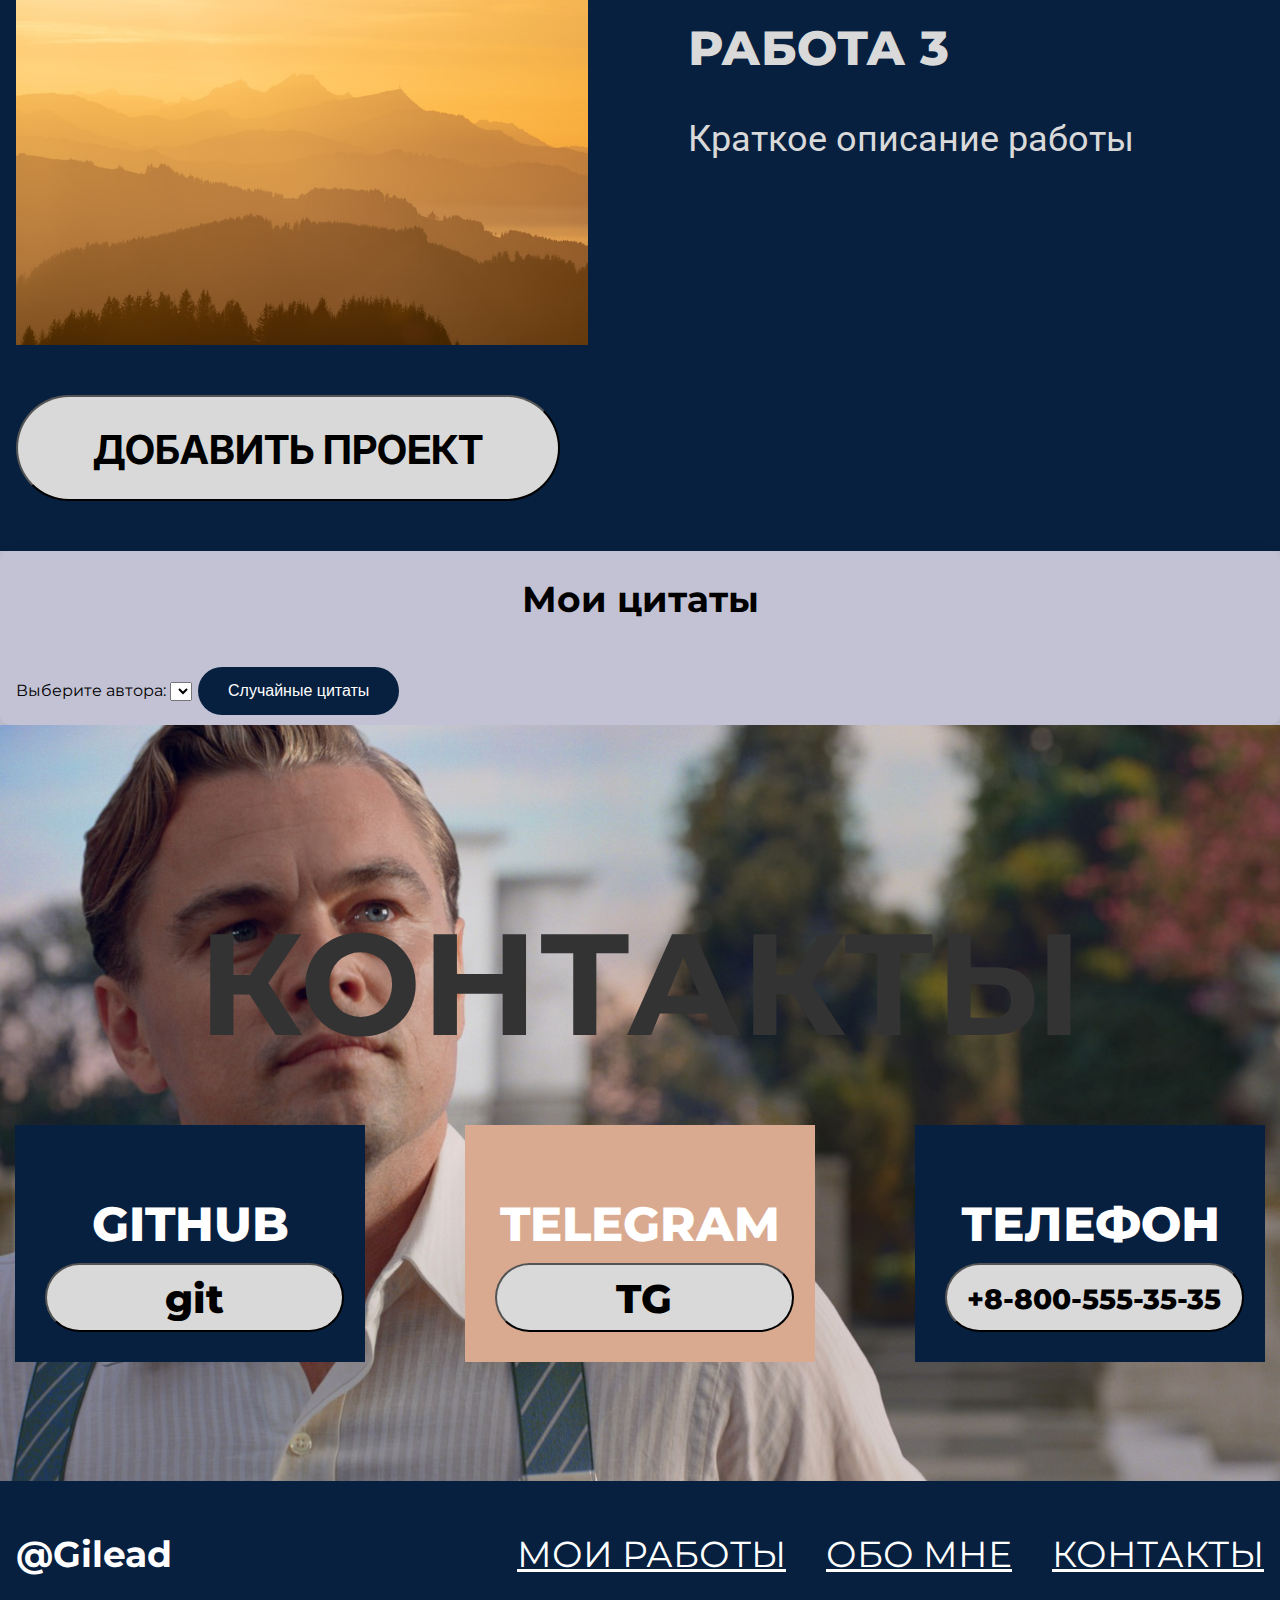
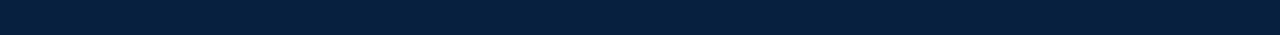
==== commit fcd1bbc1: "js 1-2 +fix" ====
--- a/index.html
+++ b/index.html
@@ -9,21 +9,21 @@
   </head>
   <body>
 
-    <header class="header">
+    <header id="one" class="header">
       <div class="container">
         <div class="header__content">
           <div class="header__nickname">@Gilead</div>
 
           <nav class="header__nav">
-            <a class="header__nav-link" href="#Моиработы">МОИ РАБОТЫ</a>
-            <a class="header__nav-link" href="#Обомне">ОБО МНЕ</a>
-            <a class="header__nav-link" href="#Контакты">КОНТАКТЫ</a>
+            <a class="header__nav-link" href="#works">МОИ РАБОТЫ</a>
+            <a class="header__nav-link" href="#about">ОБО МНЕ</a>
+            <a class="header__nav-link" href="#contacts">КОНТАКТЫ</a>
           </nav>
         </div>
       </div>
     </header>
 
-    <section class="start-screen">
+    <section id="about" class="start-screen">
       <div class="container">
         <div class="start-screen__content">
           <div class="start-screen__text">
@@ -42,7 +42,7 @@
       <div class="container">
         <div class="whatcanido__text">
           <h1>Я УМЕЮ</h1>
-          <p></p>
+        
         </div>
         <div class="whatcanido__content">
           <div class="whatcanido__block-block">
@@ -69,11 +69,11 @@
       </div>
     </section>
 
-    <section class="work">
+    <section id="works" class="work">
       <div class="container">
         <div class="work__text">
           <h1>МОИ ПРОЕКТЫ</h1>
-          <p></p>
+         
         </div>
         <div class="work__class">
           <div class="work__block">
@@ -104,8 +104,49 @@
             </div>
           </div>
         </div>
+        <button class="work__button"> Добавить проект </button>
       </div>
+     
     </section>
+
+    <section class="quotes">
+      <div class ="container">
+      <h2 class="quotes__title">Мои цитаты</h2>
+      <ul class="quotes__list">
+      </ul>
+      <label for="authors-dropdown">Выберите автора:</label>
+      <select id="authors-dropdown">
+          <option value="">Случайный автор</option>
+      </select>
+      <button id="random-quotes-button">Случайные цитаты</button>
+  </div>
+  </section>
+
+    <div class="modal js-modal">
+      <div class="modal__bg"></div>
+      <div class="modal__wrap">
+        <div>
+          <div>
+            <input type="text" id="name" placeholder="Title">
+            <input type="text" id="description" placeholder="Annotation">
+            <input type="text" id="link" placeholder="Link to the image">
+          </div>
+          <button id="newProject">Добавить проект</button>
+        </div>
+    
+        <button type="button" class="modal__close">
+          <svg width="40" height="40" viewBox="0 0 40 40" fill="none">
+            <rect width="40" height="40" rx="20" ></rect>
+            <path
+              fill-rule="evenodd"
+              clip-rule="evenodd"
+              d="M12.2929 12.2929C12.6834 11.9024 13.3166 11.9024 13.7071 12.2929L20 18.5858L26.2929 12.2929C26.6834 11.9024 27.3166 11.9024 27.7071 12.2929C28.0976 12.6834 28.0976 13.3166 27.7071 13.7071L21.4142 20L27.7071 26.2929C28.0976 26.6834 28.0976 27.3166 27.7071 27.7071C27.3166 28.0976 26.6834 28.0976 26.2929 27.7071L20 21.4142L13.7071 27.7071C13.3166 28.0976 12.6834 28.0976 12.2929 27.7071C11.9024 27.3166 11.9024 26.6834 12.2929 26.2929L18.5858 20L12.2929 13.7071C11.9024 13.3166 11.9024 12.6834 12.2929 12.2929Z"
+              fill="black"
+            ></path>
+          </svg>
+        </button>
+      </div>
+    </div>
 
     <section id="contacts" class="link">
       <div class="container">
@@ -147,5 +188,6 @@
         </div>
       </div>
     </footer>
+    <script src="test.js"></script>
   </body>
 </html>
--- a/styles/_main.css
+++ b/styles/_main.css
@@ -5,4 +5,7 @@
 @import url('./whatcanido.css');
 @import url('./work.css');
 @import url('./link.css');
-@import url('./footer.css');+@import url('./footer.css');
+@import url('./js-modal.css');
+@import url('quotes.css');
+
